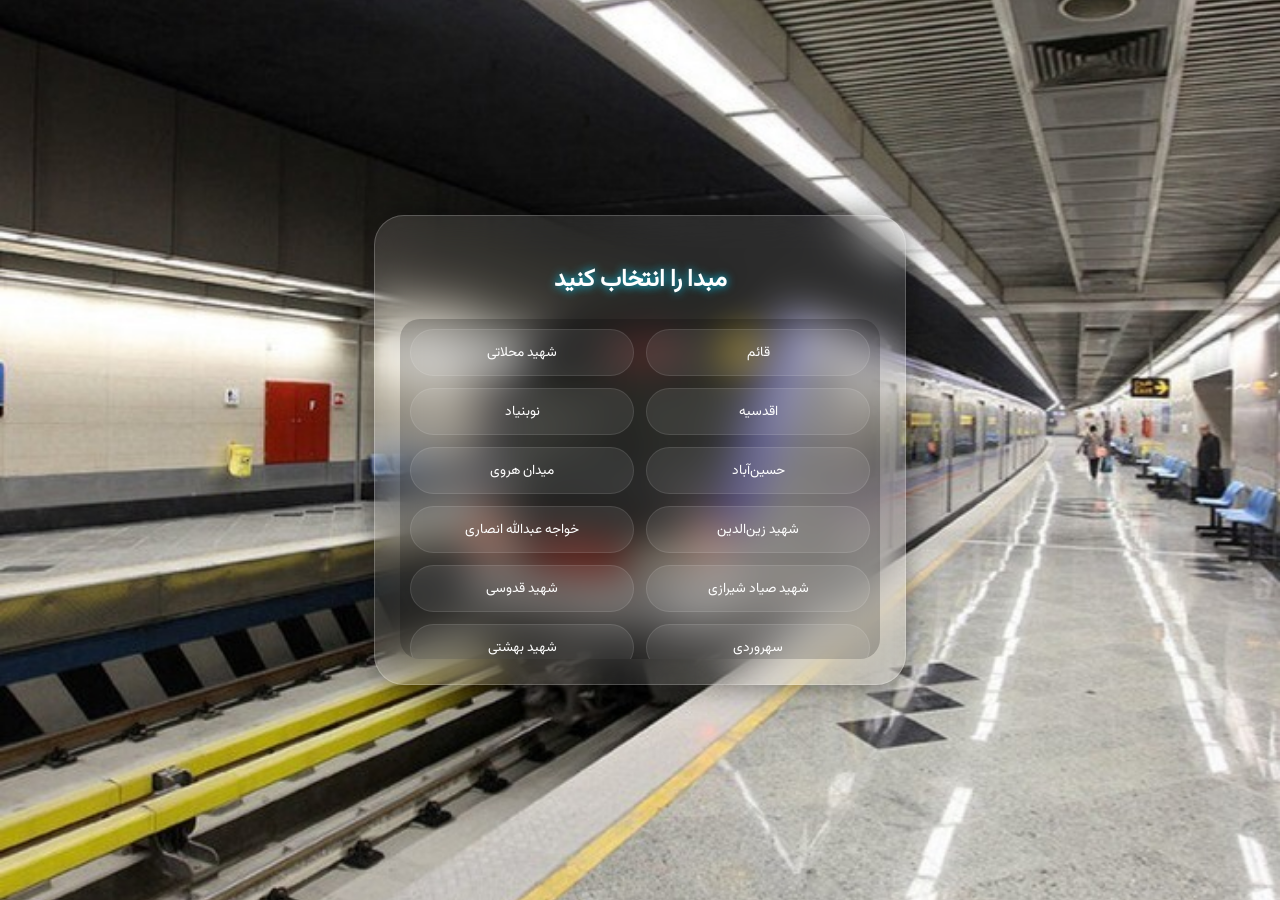
==== line3.html @ a4618848 "Add files via upload" ====
<!DOCTYPE html>
<html lang="fa" dir="rtl">
<head>
    <meta charset="UTF-8">
    <meta name="viewport" content="width=device-width, initial-scale=1.0">
    <title>مترو یار خط ۳</title>
	<link rel="icon" href="favicon.ico" sizes="any">
    <link rel="apple-touch-icon" href="apple-touch-icon.png">

    <style>
        @font-face {
            font-family: 'ginkg';
            src: url('x.ttf') format('truetype');
        }
        @font-face {
            font-family: 'ginkgo';
            src: url('n.ttf') format('truetype');
        }
        @font-face {
            font-family: 'ginkgoo';
            src: url('e.ttf') format('truetype');
        }

        :root {
            --neon-pink: #ff5c00;
            --neon-blue: #00d4ff;
            --glass: rgba(255, 255, 255, 0.1);
        }

        body {
            margin: 0;
            font-family: 'Tahoma', sans-serif;
            background: #050505 url('109.png') no-repeat center center fixed;
            background-size: cover;
            color: white;
            display: flex;
            justify-content: center;
            align-items: center;
            font-family: 'ginkgo', 'ginkg', 'ginkgoo';
            font-weight: 500;
            font-variation-settings: 'ROND' 100;
            font-style: normal;
            min-height: 100vh;
        }

        .container {
            width: 90%;
            max-width: 480px;
            background: var(--glass);
            backdrop-filter: blur(20px);
            border: 1px solid rgba(255,255,255,0.2);
            border-radius: 30px;
            padding: 25px;
            box-shadow: 0 0 30px rgba(0,0,0,0.5);
            text-align: center;
        }

        .grid {
            display: grid;
            grid-template-columns: 1fr 1fr;
            gap: 12px;
            max-height: 320px;
            overflow-y: auto;
            padding: 10px;
            background: rgba(0,0,0,0.2);
            border-radius: 20px;
        }

        /* طراحی دکمه‌های گرد */
        .btn-station {
            background: rgba(255, 255, 255, 0.08);
            border: 1px solid rgba(255,255,255,0.1);
            color: white;
            padding: 12px;
            border-radius: 50px; 
            cursor: pointer;
            transition: 0.4s;
            font-size: 0.85rem;
            font-family: 'ginkgo', 'ginkg', 'ginkgoo';
            font-weight: 500;
            font-variation-settings: 'ROND' 100;
            font-style: normal;
        }

        .btn-station:hover {
            border-radius: 17px;
            transform: scale(0.95);
            background: var(--neon-blue);
            box-shadow: 0 0 15px var(--neon-blue);
            color: black;
        }

        .result-panel {
            background: rgba(0,0,0,0.6);
            border-radius: 20px;
            padding: 20px;
            margin-top: 20px;
            border-right: 4px solid var(--neon-pink);
            text-align: right;
            font-family: 'ginkgo', 'ginkg', 'ginkgoo';
            font-weight: 500;
            font-variation-settings: 'ROND' 100;
            font-style: normal;
            line-height: 1.8;
        }

        .highlight { color: var(--neon-blue); font-weight: bold; }
        .hidden { display: none; }
        h2 { text-shadow: 0 0 10px var(--neon-blue); }
    </style>
</head>
<body>

<div class="container">
    <h2 id="title">مبدا را انتخاب کنید</h2>
    
    <div id="station-section" class="grid"></div>

    <div id="day-section" class="hidden">
        <button class="btn-station" style="width:100%; margin-bottom:10px" onclick="selectDay('روز عادی')">روز عادی (شنبه تا چهارشنبه)</button>
        <button class="btn-station" style="width:100%; margin-bottom:10px" onclick="selectDay('پنجشنبه')">پنجشنبه</button>
        <button class="btn-station" style="width:100%; margin-bottom:10px" onclick="selectDay('تعطیل رسمی')">تعطیل رسمی</button>
    </div>

    <div id="result-section" class="hidden">
        <div class="result-panel" id="result-text"></div>
        <button class="btn-station" style="width:100%; margin-top:20px; background: var(--neon-pink)" onclick="location.reload()">جستجوی جدید</button>
    </div>
</div>

<script>
    // لیست ایستگاه‌های خط ۳ طبق کد پایتون
    const stations = {
        "قائم": 1,
        "شهید محلاتی": 2,
        "اقدسیه": 3,
        "نوبنیاد": 4,
        "حسین‌آباد": 5,
        "میدان هروی": 6,
        "شهید زین‌الدین": 7,
        "خواجه عبدالله انصاری": 8,
        "شهید صیاد شیرازی": 9,
        "شهید قدوسی": 10,
        "سهروردی": 11,
        "شهید بهشتی": 12,
        "میرزای شیرازی": 13,
        "میدان جهاد": 14,
        "میدان حضرت ولی‌عصر(عج)": 15,
        "تئاتر شهر": 16,
        "منیریه": 17,
        "مهدیه": 18,
        "راه‌آهن": 19,
        "جوادیه": 20,
        "زمزم": 21,
        "شهرک شریعتی": 22,
        "عبدل‌آباد": 23,
        "نعمت‌آباد": 24,
        "آزادگان": 25
    };

    let userSelection = { mabda: null, maghsad: null, day: null };

    // ساخت دکمه‌ها
    const grid = document.getElementById('station-section');
    Object.keys(stations).forEach(name => {
        let btn = document.createElement('button');
        btn.className = 'btn-station';
        btn.innerText = name;
        btn.onclick = () => handleSelect(name);
        grid.appendChild(btn);
    });

    function handleSelect(name) {
        if (!userSelection.mabda) {
            userSelection.mabda = name;
            document.getElementById('title').innerText = "مقصد را انتخاب کنید";
        } else {
            userSelection.maghsad = name;
            grid.classList.add('hidden');
            document.getElementById('day-section').classList.remove('hidden');
            document.getElementById('title').innerText = "نوع روز";
        }
    }

    async function selectDay(day) {
        userSelection.day = day;
        document.getElementById('day-section').classList.add('hidden');
        document.getElementById('title').innerText = "در حال محاسبه...";
        await startCalculation();
    }

    async function startCalculation() {
        const mIdx = stations[userSelection.mabda];
        const tIdx = stations[userSelection.maghsad];
        let folder = "";

        // منطق دقیق کد پایتون برای انتخاب پوشه
        // توجه: در کد پایتون پوشه "قایم" (بدون همزه) استفاده شده است
        if (tIdx >= mIdx) {
            if (userSelection.day === "پنجشنبه") folder = "قایم_5";
            else if (userSelection.day === "تعطیل رسمی") folder = "قایم_رسمی";
            else folder = "قایم_عادی";
        } else {
            if (userSelection.day === "پنجشنبه") folder = "آزادگان_5";
            else if (userSelection.day === "تعطیل رسمی") folder = "آزادگان_رسمی";
            else folder = "آزادگان_عادی";
        }

        try {
            // خواندن فایل‌ها
            const respMabda = await fetch(`${folder}/${mIdx}.txt`);
            const respMaghsad = await fetch(`${folder}/${tIdx}.txt`);
            
            if (!respMabda.ok || !respMaghsad.ok) throw new Error("File not found");

            const dataMabda = (await respMabda.text()).split('\n').map(Number);
            const dataMaghsad = (await respMaghsad.text()).split('\n').map(Number);

            displayResults(dataMabda, dataMaghsad);
        } catch (err) {
            // نمایش پیام خطا اگر فایل‌ها پیدا نشدند
            document.getElementById('result-text').innerHTML = `
                <span style="color:red">خطا در دریافت اطلاعات!</span><br>
                مطمئن شوید پوشه <b>${folder}</b> و فایل‌های txt در کنار فایل HTML قرار دارند.
            `;
            document.getElementById('result-section').classList.remove('hidden');
        }
    }

    function displayResults(linesM, linesX) {
        const now = new Date();
        const nowMinutes = (now.getHours() * 60) + now.getMinutes();
        let resultDiv = document.getElementById('result-text');
        let found = false;

        for (let i = 0; i < linesM.length; i++) {
            let metro = linesM[i] - nowMinutes;
            
            // اگر زمان حرکت نگذشته باشد
            if (metro >= 0) {
                found = true;
                let sub1 = metro === 0 ? "به موقع رسیدی! درحال ورود!" : `قطار اول حدود <span class="highlight">${metro}</span> دقیقه دیگر به مبدا می‌رسد`;
                
                // فرمول پایتون: nmet - a + مترو
                // linesX[i] (nmet) - linesM[i] (a) + metro
                let travelTime = linesX[i] - linesM[i];
                let arrive1 = `زمان احتمالی رسیدن به مقصد با قطار اول: <span class="highlight">${travelTime + metro}</span> دقیقه دیگر`;
                
                let sub2 = "دیر رسیدید قطار دومی درکار نیست🙃";
                let arrive2 = "";
                
                // بررسی قطار دوم
                if (linesM[i+1]) {
                    let nextMet = linesM[i+1] - nowMinutes;
                    sub2 = `قطار دوم حدود <span class="highlight">${nextMet}</span> دقیقه دیگر به مبدا می‌رسد`;
                    
                    let travelTime2 = linesX[i+1] - linesM[i+1];
                    arrive2 = `زمان احتمالی رسیدن به مقصد با قطار دوم: <span class="highlight">${travelTime2 + nextMet}</span> دقیقه دیگر`;
                }

                resultDiv.innerHTML = `
                    از ایستگاه <span class="highlight">${userSelection.mabda}</span> به <span class="highlight">${userSelection.maghsad}</span><br>
                    ------------------------------------------<br>
                    ${sub1}<br>${arrive1}<br><br>
                    ${sub2}<br>${arrive2}
                `;
                break;
            }
        }

        if (!found) {
            resultDiv.innerHTML = "دیر رسیدی پایان فعالیت خط🙃";
        }
        
        document.getElementById('result-section').classList.remove('hidden');
        document.getElementById('title').innerText = "زمان‌بندی حرکت";
    }
</script>
</body>
</html>
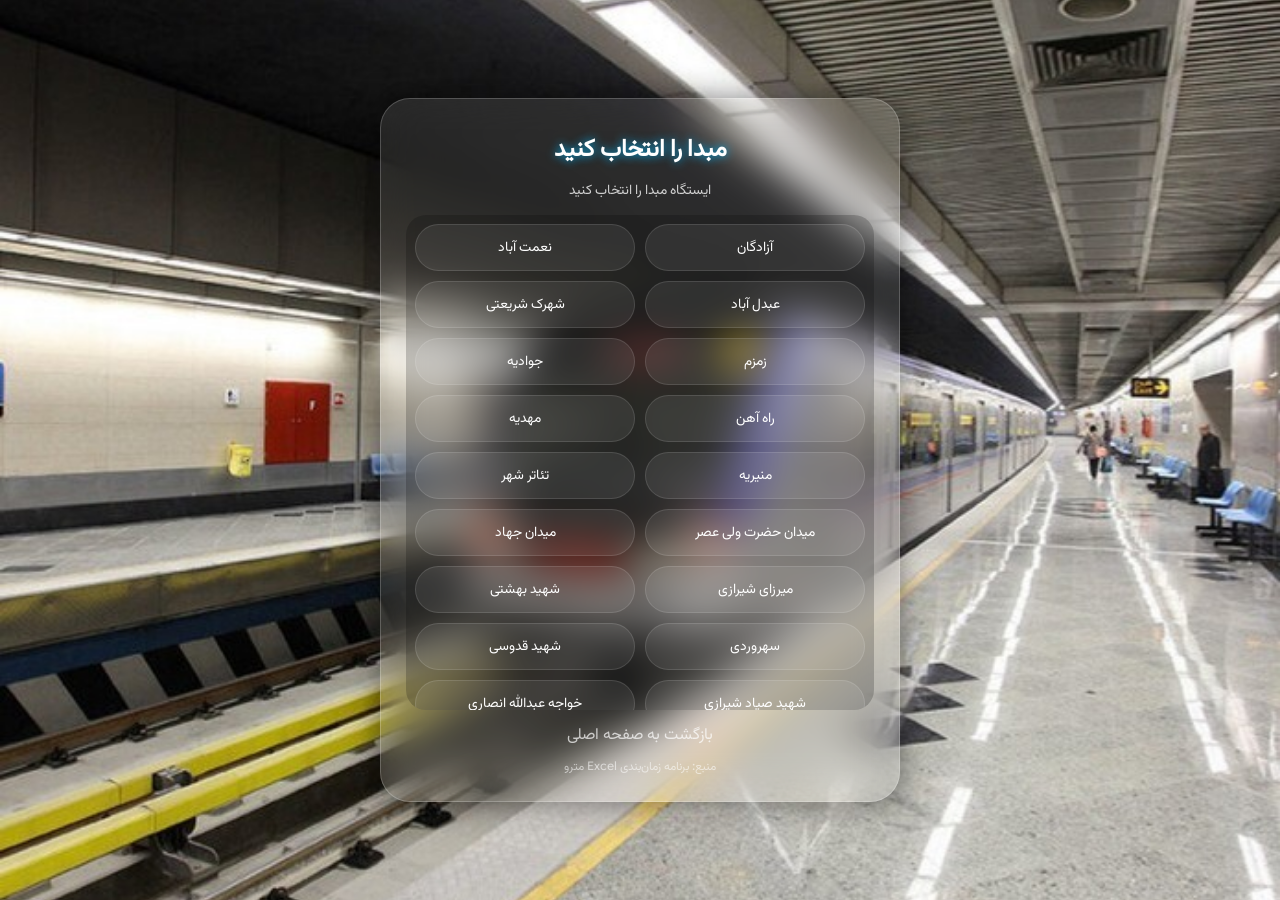
==== commit 61589b56: "Add files via upload" ====
--- a/line3.html
+++ b/line3.html
@@ -1,280 +1,55 @@
 <!DOCTYPE html>
-<html lang="fa" dir="rtl">
-<head>
-    <meta charset="UTF-8">
-    <meta name="viewport" content="width=device-width, initial-scale=1.0">
-    <title>مترو یار خط ۳</title>
-	<link rel="icon" href="favicon.ico" sizes="any">
-    <link rel="apple-touch-icon" href="apple-touch-icon.png">
-
-    <style>
-        @font-face {
-            font-family: 'ginkg';
-            src: url('x.ttf') format('truetype');
-        }
-        @font-face {
-            font-family: 'ginkgo';
-            src: url('n.ttf') format('truetype');
-        }
-        @font-face {
-            font-family: 'ginkgoo';
-            src: url('e.ttf') format('truetype');
-        }
-
-        :root {
-            --neon-pink: #ff5c00;
-            --neon-blue: #00d4ff;
-            --glass: rgba(255, 255, 255, 0.1);
-        }
-
-        body {
-            margin: 0;
-            font-family: 'Tahoma', sans-serif;
-            background: #050505 url('109.png') no-repeat center center fixed;
-            background-size: cover;
-            color: white;
-            display: flex;
-            justify-content: center;
-            align-items: center;
-            font-family: 'ginkgo', 'ginkg', 'ginkgoo';
-            font-weight: 500;
-            font-variation-settings: 'ROND' 100;
-            font-style: normal;
-            min-height: 100vh;
-        }
-
-        .container {
-            width: 90%;
-            max-width: 480px;
-            background: var(--glass);
-            backdrop-filter: blur(20px);
-            border: 1px solid rgba(255,255,255,0.2);
-            border-radius: 30px;
-            padding: 25px;
-            box-shadow: 0 0 30px rgba(0,0,0,0.5);
-            text-align: center;
-        }
-
-        .grid {
-            display: grid;
-            grid-template-columns: 1fr 1fr;
-            gap: 12px;
-            max-height: 320px;
-            overflow-y: auto;
-            padding: 10px;
-            background: rgba(0,0,0,0.2);
-            border-radius: 20px;
-        }
-
-        /* طراحی دکمه‌های گرد */
-        .btn-station {
-            background: rgba(255, 255, 255, 0.08);
-            border: 1px solid rgba(255,255,255,0.1);
-            color: white;
-            padding: 12px;
-            border-radius: 50px; 
-            cursor: pointer;
-            transition: 0.4s;
-            font-size: 0.85rem;
-            font-family: 'ginkgo', 'ginkg', 'ginkgoo';
-            font-weight: 500;
-            font-variation-settings: 'ROND' 100;
-            font-style: normal;
-        }
-
-        .btn-station:hover {
-            border-radius: 17px;
-            transform: scale(0.95);
-            background: var(--neon-blue);
-            box-shadow: 0 0 15px var(--neon-blue);
-            color: black;
-        }
-
-        .result-panel {
-            background: rgba(0,0,0,0.6);
-            border-radius: 20px;
-            padding: 20px;
-            margin-top: 20px;
-            border-right: 4px solid var(--neon-pink);
-            text-align: right;
-            font-family: 'ginkgo', 'ginkg', 'ginkgoo';
-            font-weight: 500;
-            font-variation-settings: 'ROND' 100;
-            font-style: normal;
-            line-height: 1.8;
-        }
-
-        .highlight { color: var(--neon-blue); font-weight: bold; }
-        .hidden { display: none; }
-        h2 { text-shadow: 0 0 10px var(--neon-blue); }
-    </style>
-</head>
-<body>
-
+<html lang="fa" dir="rtl"><head>
+<meta charset="UTF-8"><meta name="viewport" content="width=device-width,initial-scale=1.0">
+<title>مترو یار خط ۳</title><link rel="icon" href="favicon.ico" sizes="any"><link rel="apple-touch-icon" href="apple-touch-icon.png"><link rel="stylesheet" href="line.css">
+<style>:root{--line-color:#00AEEF;}</style></head><body>
 <div class="container">
-    <h2 id="title">مبدا را انتخاب کنید</h2>
-    
-    <div id="station-section" class="grid"></div>
-
-    <div id="day-section" class="hidden">
-        <button class="btn-station" style="width:100%; margin-bottom:10px" onclick="selectDay('روز عادی')">روز عادی (شنبه تا چهارشنبه)</button>
-        <button class="btn-station" style="width:100%; margin-bottom:10px" onclick="selectDay('پنجشنبه')">پنجشنبه</button>
-        <button class="btn-station" style="width:100%; margin-bottom:10px" onclick="selectDay('تعطیل رسمی')">تعطیل رسمی</button>
-    </div>
-
-    <div id="result-section" class="hidden">
-        <div class="result-panel" id="result-text"></div>
-        <button class="btn-station" style="width:100%; margin-top:20px; background: var(--neon-pink)" onclick="location.reload()">جستجوی جدید</button>
-    </div>
+  <h2 id="title">مبدا را انتخاب کنید</h2>
+  <div id="subtitle" class="sub-title">برنامه حرکت مستقیم از Excel خوانده می‌شود</div>
+  <div id="service-section" class="hidden"></div>
+  <div id="station-section" class="grid hidden"></div>
+  <div id="day-section" class="hidden">
+    <button class="btn-station" style="width:100%;margin-bottom:9px" data-day="normal">روز عادی (شنبه تا چهارشنبه)</button>
+    <button class="btn-station" style="width:100%;margin-bottom:9px" data-day="thursday">پنجشنبه</button>
+    <button class="btn-station" style="width:100%" data-day="holiday">تعطیل رسمی / جمعه</button>
+  </div>
+  <div id="result-section" class="hidden"><div class="result-panel" id="result-text"></div><button id="again" class="btn-station" style="margin-top:14px;background:var(--line-color);color:#000">جستجوی جدید</button></div>
+  <a class="back-link" href="index.html">بازگشت به صفحه اصلی</a>
+  <div class="meta">منبع: برنامه زمان‌بندی Excel مترو</div>
 </div>
-
+<script src="schedule-config.js"></script><script src="excel-reader.js"></script><script src="metro-core.js"></script>
 <script>
-    // لیست ایستگاه‌های خط ۳ طبق کد پایتون
-    const stations = {
-        "قائم": 1,
-        "شهید محلاتی": 2,
-        "اقدسیه": 3,
-        "نوبنیاد": 4,
-        "حسین‌آباد": 5,
-        "میدان هروی": 6,
-        "شهید زین‌الدین": 7,
-        "خواجه عبدالله انصاری": 8,
-        "شهید صیاد شیرازی": 9,
-        "شهید قدوسی": 10,
-        "سهروردی": 11,
-        "شهید بهشتی": 12,
-        "میرزای شیرازی": 13,
-        "میدان جهاد": 14,
-        "میدان حضرت ولی‌عصر(عج)": 15,
-        "تئاتر شهر": 16,
-        "منیریه": 17,
-        "مهدیه": 18,
-        "راه‌آهن": 19,
-        "جوادیه": 20,
-        "زمزم": 21,
-        "شهرک شریعتی": 22,
-        "عبدل‌آباد": 23,
-        "نعمت‌آباد": 24,
-        "آزادگان": 25
-    };
-
-    let userSelection = { mabda: null, maghsad: null, day: null };
-
-    // ساخت دکمه‌ها
-    const grid = document.getElementById('station-section');
-    Object.keys(stations).forEach(name => {
-        let btn = document.createElement('button');
-        btn.className = 'btn-station';
-        btn.innerText = name;
-        btn.onclick = () => handleSelect(name);
-        grid.appendChild(btn);
-    });
-
-    function handleSelect(name) {
-        if (!userSelection.mabda) {
-            userSelection.mabda = name;
-            document.getElementById('title').innerText = "مقصد را انتخاب کنید";
-        } else {
-            userSelection.maghsad = name;
-            grid.classList.add('hidden');
-            document.getElementById('day-section').classList.remove('hidden');
-            document.getElementById('title').innerText = "نوع روز";
-        }
-    }
-
-    async function selectDay(day) {
-        userSelection.day = day;
-        document.getElementById('day-section').classList.add('hidden');
-        document.getElementById('title').innerText = "در حال محاسبه...";
-        await startCalculation();
-    }
-
-    async function startCalculation() {
-        const mIdx = stations[userSelection.mabda];
-        const tIdx = stations[userSelection.maghsad];
-        let folder = "";
-
-        // منطق دقیق کد پایتون برای انتخاب پوشه
-        // توجه: در کد پایتون پوشه "قایم" (بدون همزه) استفاده شده است
-        if (tIdx >= mIdx) {
-            if (userSelection.day === "پنجشنبه") folder = "قایم_5";
-            else if (userSelection.day === "تعطیل رسمی") folder = "قایم_رسمی";
-            else folder = "قایم_عادی";
-        } else {
-            if (userSelection.day === "پنجشنبه") folder = "آزادگان_5";
-            else if (userSelection.day === "تعطیل رسمی") folder = "آزادگان_رسمی";
-            else folder = "آزادگان_عادی";
-        }
-
-        try {
-            // خواندن فایل‌ها
-            const respMabda = await fetch(`${folder}/${mIdx}.txt`);
-            const respMaghsad = await fetch(`${folder}/${tIdx}.txt`);
-            
-            if (!respMabda.ok || !respMaghsad.ok) throw new Error("File not found");
-
-            const dataMabda = (await respMabda.text()).split('\n').map(Number);
-            const dataMaghsad = (await respMaghsad.text()).split('\n').map(Number);
-
-            displayResults(dataMabda, dataMaghsad);
-        } catch (err) {
-            // نمایش پیام خطا اگر فایل‌ها پیدا نشدند
-            document.getElementById('result-text').innerHTML = `
-                <span style="color:red">خطا در دریافت اطلاعات!</span><br>
-                مطمئن شوید پوشه <b>${folder}</b> و فایل‌های txt در کنار فایل HTML قرار دارند.
-            `;
-            document.getElementById('result-section').classList.remove('hidden');
-        }
-    }
-
-    function displayResults(linesM, linesX) {
-        const now = new Date();
-        const nowMinutes = (now.getHours() * 60) + now.getMinutes();
-        let resultDiv = document.getElementById('result-text');
-        let found = false;
-
-        for (let i = 0; i < linesM.length; i++) {
-            let metro = linesM[i] - nowMinutes;
-            
-            // اگر زمان حرکت نگذشته باشد
-            if (metro >= 0) {
-                found = true;
-                let sub1 = metro === 0 ? "به موقع رسیدی! درحال ورود!" : `قطار اول حدود <span class="highlight">${metro}</span> دقیقه دیگر به مبدا می‌رسد`;
-                
-                // فرمول پایتون: nmet - a + مترو
-                // linesX[i] (nmet) - linesM[i] (a) + metro
-                let travelTime = linesX[i] - linesM[i];
-                let arrive1 = `زمان احتمالی رسیدن به مقصد با قطار اول: <span class="highlight">${travelTime + metro}</span> دقیقه دیگر`;
-                
-                let sub2 = "دیر رسیدید قطار دومی درکار نیست🙃";
-                let arrive2 = "";
-                
-                // بررسی قطار دوم
-                if (linesM[i+1]) {
-                    let nextMet = linesM[i+1] - nowMinutes;
-                    sub2 = `قطار دوم حدود <span class="highlight">${nextMet}</span> دقیقه دیگر به مبدا می‌رسد`;
-                    
-                    let travelTime2 = linesX[i+1] - linesM[i+1];
-                    arrive2 = `زمان احتمالی رسیدن به مقصد با قطار دوم: <span class="highlight">${travelTime2 + nextMet}</span> دقیقه دیگر`;
-                }
-
-                resultDiv.innerHTML = `
-                    از ایستگاه <span class="highlight">${userSelection.mabda}</span> به <span class="highlight">${userSelection.maghsad}</span><br>
-                    ------------------------------------------<br>
-                    ${sub1}<br>${arrive1}<br><br>
-                    ${sub2}<br>${arrive2}
-                `;
-                break;
-            }
-        }
-
-        if (!found) {
-            resultDiv.innerHTML = "دیر رسیدی پایان فعالیت خط🙃";
-        }
-        
-        document.getElementById('result-section').classList.remove('hidden');
-        document.getElementById('title').innerText = "زمان‌بندی حرکت";
-    }
-</script>
-</body>
-</html>
+(async function(){
+  const lineId=3; const title=document.getElementById('title'), sub=document.getElementById('subtitle');
+  const service=document.getElementById('service-section'), stationBox=document.getElementById('station-section'), dayBox=document.getElementById('day-section'), result=document.getElementById('result-section'), resultText=document.getElementById('result-text');
+  let data,line,mode={mode:'main'}; let pick={origin:null,destination:null,day:null};
+  function esc(s){return String(s).replace(/[&<>"]/g,c=>({'&':'&amp;','<':'&lt;','>':'&gt;','"':'&quot;'}[c]));}
+  function showStations(){
+    stationBox.innerHTML=''; stationBox.classList.remove('hidden');
+    const main=line.main_route||[]; const branch=line.branch_route||[]; const continuation=line.continuation_route||[];
+    function addButton(name){const b=document.createElement('button');b.className='btn-station';b.textContent=name;b.onclick=()=>selectStation(name);stationBox.appendChild(b);}
+    if(mode.mode==='branch'&&branch.length){const a=document.createElement('div');a.className='section-label';a.textContent='خط اصلی';stationBox.appendChild(a);main.forEach(addButton);const c=document.createElement('div');c.className='section-label';c.textContent=line.branch_label;stationBox.appendChild(c);branch.filter(x=>!main.includes(x)).forEach(addButton);}
+    else if(lineId===5){const seen=new Set(); [...main,...continuation].forEach(x=>{if(!seen.has(x)){seen.add(x);addButton(x);}});}
+    else main.forEach(addButton);
+    title.textContent='مبدا را انتخاب کنید'; sub.textContent='ایستگاه مبدا را انتخاب کنید';
+  }
+  function selectStation(name){
+    if(!pick.origin){pick.origin=name;title.textContent='مقصد را انتخاب کنید';sub.textContent='ایستگاه مقصد را انتخاب کنید';return;}
+    if(name===pick.origin){sub.textContent='مبدا و مقصد نمی‌توانند یکسان باشند';return;}
+    pick.destination=name; stationBox.classList.add('hidden'); dayBox.classList.remove('hidden'); title.textContent='نوع روز'; sub.textContent='روز جدول زمان‌بندی را انتخاب کنید';
+  }
+  document.querySelectorAll('#day-section [data-day]').forEach(btn=>btn.onclick=async()=>{
+    pick.day=btn.dataset.day; dayBox.classList.add('hidden'); result.classList.remove('hidden'); title.textContent='در حال خواندن Excel...'; sub.textContent='در حال محاسبه نزدیک‌ترین قطار'; resultText.innerHTML='<div class="loading">در حال بررسی برنامه حرکت…</div>';
+    try{const planner=await MetroCore.buildPlanner(lineId,mode.mode,pick.day,pick.origin,pick.destination);MetroCore.renderResult(resultText,planner,pick.origin,pick.destination);title.textContent='زمان‌بندی حرکت';sub.textContent='نتیجه بر اساس Excel فعلی';}
+    catch(e){console.error(e);resultText.innerHTML='<span class="error">خطا در خواندن Excel یا ساختار فایل.</span><br><span class="muted">اگر Excel جدید ساختارش عوض شده، فایل باید دوباره بررسی شود.</span>';title.textContent='خطا';sub.textContent='جزئیات در کنسول مرورگر ثبت شد';}
+  });
+  document.getElementById('again').onclick=()=>location.reload();
+  try{data=await MetroCore.loadMetroData();line=data.lines.find(x=>x.id===lineId); if(!line)throw new Error('Line not found');
+      if((lineId===1||lineId===4)&&line.branch_route&&line.branch_route.length){service.classList.remove('hidden');service.innerHTML=''; const h=document.createElement('div');h.className='section-label';h.textContent='نوع سرویس را انتخاب کنید';service.appendChild(h);
+       const main=document.createElement('button');main.className='btn-choice';main.innerHTML=esc(line.label)+'<small>مسیر اصلی</small>';main.onclick=()=>{mode.mode='main';service.classList.add('hidden');showStations();};service.appendChild(main);
+       const br=document.createElement('button');br.className='btn-choice';br.innerHTML=esc(line.branch_label)+'<small>با تعویض سرویس در ایستگاه اتصال</small>';br.onclick=()=>{mode.mode='branch';service.classList.add('hidden');showStations();};service.appendChild(br);
+       title.textContent='انتخاب سرویس';sub.textContent='نوع مسیر را انتخاب کنید';
+      } else {mode.mode='main';showStations();}
+  }catch(e){title.textContent='خطا در بارگذاری';sub.textContent='metro.json در دسترس نیست';console.error(e);}
+})();
+</script></body></html>
--- a/line.css
+++ b/line.css
@@ -0,0 +1,22 @@
+@font-face{font-family:ginkg;src:url('x.ttf') format('truetype')}
+@font-face{font-family:ginkgo;src:url('n.ttf') format('truetype')}
+:root{--line-color:#00d4ff;--glass:rgba(255,255,255,.1);--soft:rgba(255,255,255,.08)}
+*{box-sizing:border-box}
+body{margin:0;min-height:100vh;font-family:'ginkgo','ginkg','ginkgoo',Tahoma,sans-serif;background:#050505 url('109.png') no-repeat center center fixed;background-size:cover;color:#fff;display:flex;justify-content:center;align-items:center;padding:18px;overflow-x:hidden}
+.container{width:min(94vw,520px);background:var(--glass);backdrop-filter:blur(20px);-webkit-backdrop-filter:blur(20px);border:1px solid rgba(255,255,255,.2);border-radius:30px;padding:25px;box-shadow:0 0 30px rgba(0,0,0,.5);text-align:center}
+h2,h3{margin:7px 0 18px;text-shadow:0 0 10px var(--line-color)}
+.sub-title{opacity:.78;font-size:.86rem;margin:-7px 0 14px}
+.grid{display:grid;grid-template-columns:1fr 1fr;gap:10px;max-height:55vh;overflow-y:auto;padding:9px;background:rgba(0,0,0,.2);border-radius:20px}
+.btn-station,.btn-choice{width:100%;background:var(--soft);border:1px solid rgba(255,255,255,.12);color:#fff;padding:12px 10px;border-radius:50px;cursor:pointer;transition:.22s;font:inherit;font-size:.86rem}
+.btn-station:hover,.btn-choice:hover,.btn-station:focus,.btn-choice:focus{border-radius:16px;transform:scale(.985);background:var(--line-color);box-shadow:0 0 15px var(--line-color);color:#000;outline:none}
+.btn-choice{min-height:62px;font-weight:600}
+.btn-choice small{display:block;opacity:.72;font-size:.75rem;margin-top:4px}
+.section-label{grid-column:1/-1;text-align:right;font-size:.82rem;padding:7px 10px 2px;opacity:.75}
+.result-panel{background:rgba(0,0,0,.62);border-radius:20px;padding:18px;margin-top:18px;border-right:4px solid var(--line-color);text-align:right;line-height:1.9}
+.highlight{color:var(--line-color);font-weight:700}
+.muted{opacity:.7;font-size:.82rem}.hidden{display:none!important}
+.meta{margin-top:10px;font-size:.74rem;opacity:.55}
+.error{color:#ff8f8f}.success{color:#baf7ca}
+.back-link{display:inline-block;margin-top:13px;color:#fff;text-decoration:none;opacity:.7}.back-link:hover{opacity:1}
+.loading{padding:15px;opacity:.85}
+@media(max-width:430px){.container{padding:18px}.grid{grid-template-columns:1fr 1fr}.btn-station{font-size:.8rem}}
